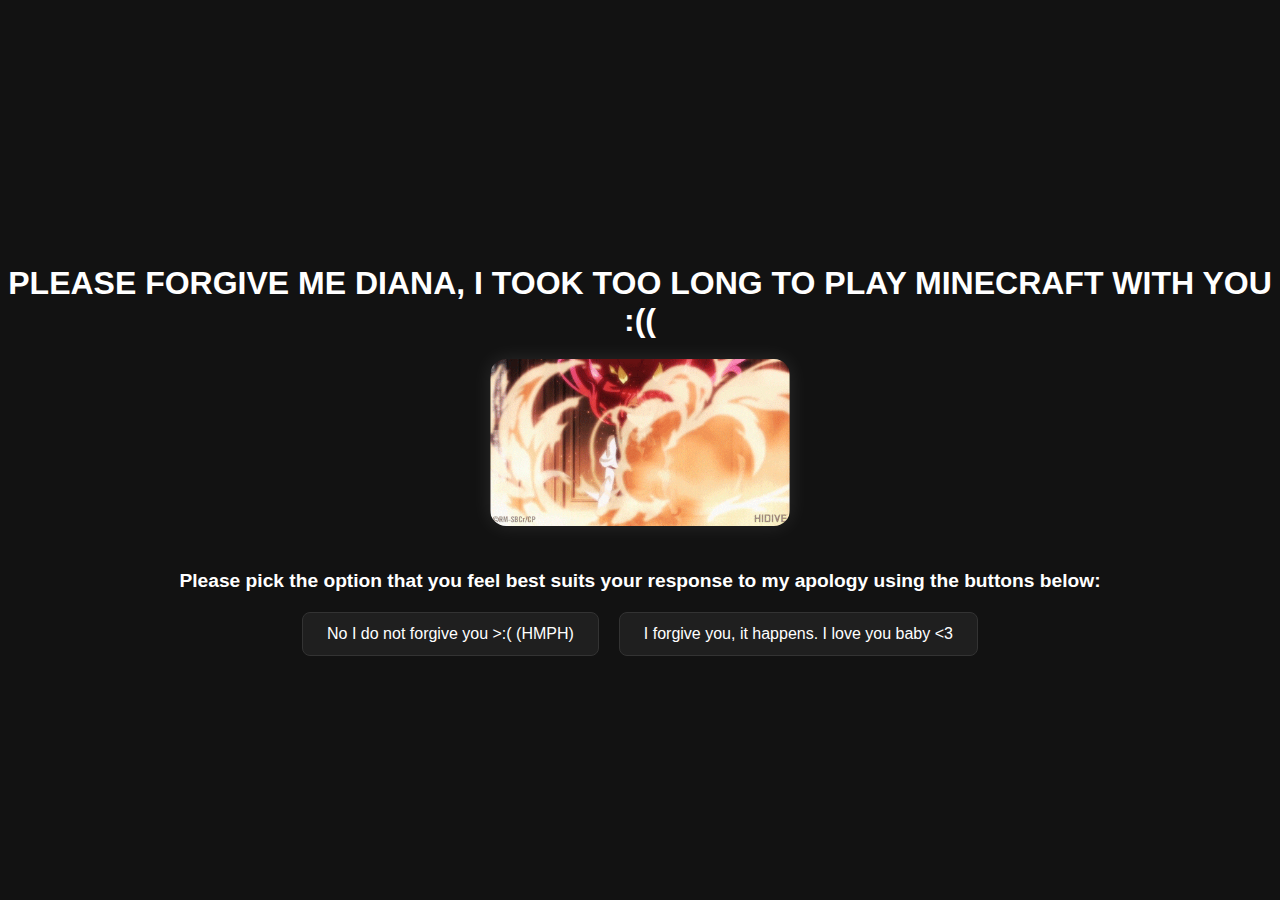
==== index.html @ ff0c7d86 "trying to change the title in the final cycle" ====
<!DOCTYPE html>
<html lang="en">
<head>
  <meta charset="UTF-8" />
  <meta name="viewport" content="width=device-width, initial-scale=1.0"/>
  <title>I APOLOGIZE</title>
  <link rel="stylesheet" href="styles.css" />
</head>
<body>
  <div class="container">
    <h1 class="page-title" id="pageTitle">PLEASE FORGIVE ME DIANA, I TOOK TOO LONG TO PLAY MINECRAFT WITH YOU :((</h1>

    <img src="angry_gif_index.gif" alt="Animated Gif" class="gif" id="mainGif" />

    <p class="gif-description" id="gifText">Please pick the option that you feel best suits your response to my apology using the buttons below:</p>

    <div class="buttons">
      <a href="#" class="btn" id="cycleToPage1">No I do not forgive you >:( (HMPH)</a>
      <a href="page2.html" class="btn">I forgive you, it happens. I love you baby <3</a>
    </div>
  </div>

  <script>
    // Get the current iteration count from sessionStorage
    let count = parseInt(sessionStorage.getItem('page1ButtonClicks')) || 0;

    // Get references to the elements we need to modify
    const button = document.getElementById('cycleToPage1');
    const gif = document.getElementById('mainGif');
    const text = document.getElementById('gifText');
    const title = document.getElementById('pageTitle');

    // Define the GIFs for different iterations
    const gifs = [
      'angry_gif_index.gif',           // GIF for iteration 1
      'angry_gif_index_2.gif',    // GIF for iteration 2
      'angry_gif_index_3.gif',     // GIF for iteration 3
      'angry_gif_index_4.gif',      // GIF for iteration 4
      'final_gif_index_5.gif',          // GIF for iteration 5
    ];

    const textChanges = 'Are you sure :(( PLEASE FORGIVE ME BABY I DIDNT MEAN IT AT ALL'

    // Check if it's the 4th iteration and modify page content
    if (count > 0) {
      gif.src = gifs[count];  // Change to the "alternate" GIF
    
      if (count === 5){
        text.style.fontSize = '1.8rem'; // Make text larger
        title.style.fontSize = '2.5rem'; // Increase title font size
        title.textContent = textChanges; // Add in special text for the 5th iteration
      }

    //   if (count === 5){
    //     // Add in special text for the 5th iteration
    //     text.textContent = textChanges
    //   }

    }

    // Event listener for the button click
    button.addEventListener('click', function(e) {
      e.preventDefault(); // Prevent the default anchor link behavior
      count++;

      // Store the new count in sessionStorage
      sessionStorage.setItem('page1ButtonClicks', count);

      // Change the GIF for each iteration
      if (count < 5) {
        gif.src = gifs[count]; // Update GIF for each iteration
        window.location.href = 'index.html';  // Cycle back to the same page
      } else if (count === 5) {
        // Reset after 5 iterations and go to page1.html
        sessionStorage.removeItem('page1ButtonClicks'); // Reset the cycle
        window.location.href = 'page1.html'; // Go to page1.html after 5th iteration
      }
    });
  </script>
</body>
</html>
---- styles.css ----
/* Global dark mode background and text */
body {
    margin: 0;
    padding: 0;
    background-color: #121212;
    color: #ffffff;
    font-family: 'Segoe UI', Tahoma, Geneva, Verdana, sans-serif;
    display: flex;
    justify-content: center;
    align-items: center;
    height: 100vh;
  }
  
  /* Centering container */
  .container {
    text-align: center;
  }
  
  /* Styling the GIF */
  .gif {
    max-width: 90%;
    height: auto;
    border-radius: 16px;
    box-shadow: 0 0 20px rgba(255, 255, 255, 0.1);
    margin-bottom: 24px;
  }
  
  /* Button styles */
  .buttons {
    display: flex;
    justify-content: center;
    gap: 20px;
  }
  
  .btn {
    text-decoration: none;
    background-color: #1f1f1f;
    color: #ffffff;
    padding: 12px 24px;
    border-radius: 8px;
    border: 1px solid #333;
    transition: background-color 0.3s ease, transform 0.2s;
  }
  
  .btn:hover {
    background-color: #333;
    transform: translateY(-2px);
  }
  

  .page-title {
    font-size: 2rem;
    margin-bottom: 20px;
    color: #ffffff;
  }
  

  .gif-description {
    font-weight: bold;
    color: #ffffff;
    margin-top: 20px;
    margin-bottom: 30px;
    font-size: 1.1rem;
  }
  

/* You can customize these more if you want */
.page-title {
    font-size: 2rem;
    margin-bottom: 20px;
    color: #ffffff;
    transition: font-size 0.3s ease;
  }
  
  .gif-description {
    font-weight: bold;
    color: #ffffff;
    margin-top: 20px;
    margin-bottom: 30px;
    font-size: 1.1rem;
    transition: font-size 0.3s ease;
  }
  
/* GIF styling */
.gif {
    max-width: 300px;
    max-height: 300px;
    margin-bottom: 20px;
  }
  
  /* Text styling */
  .gif-description {
    font-weight: bold;
    font-size: 1.2rem;
    margin-bottom: 20px;
  }
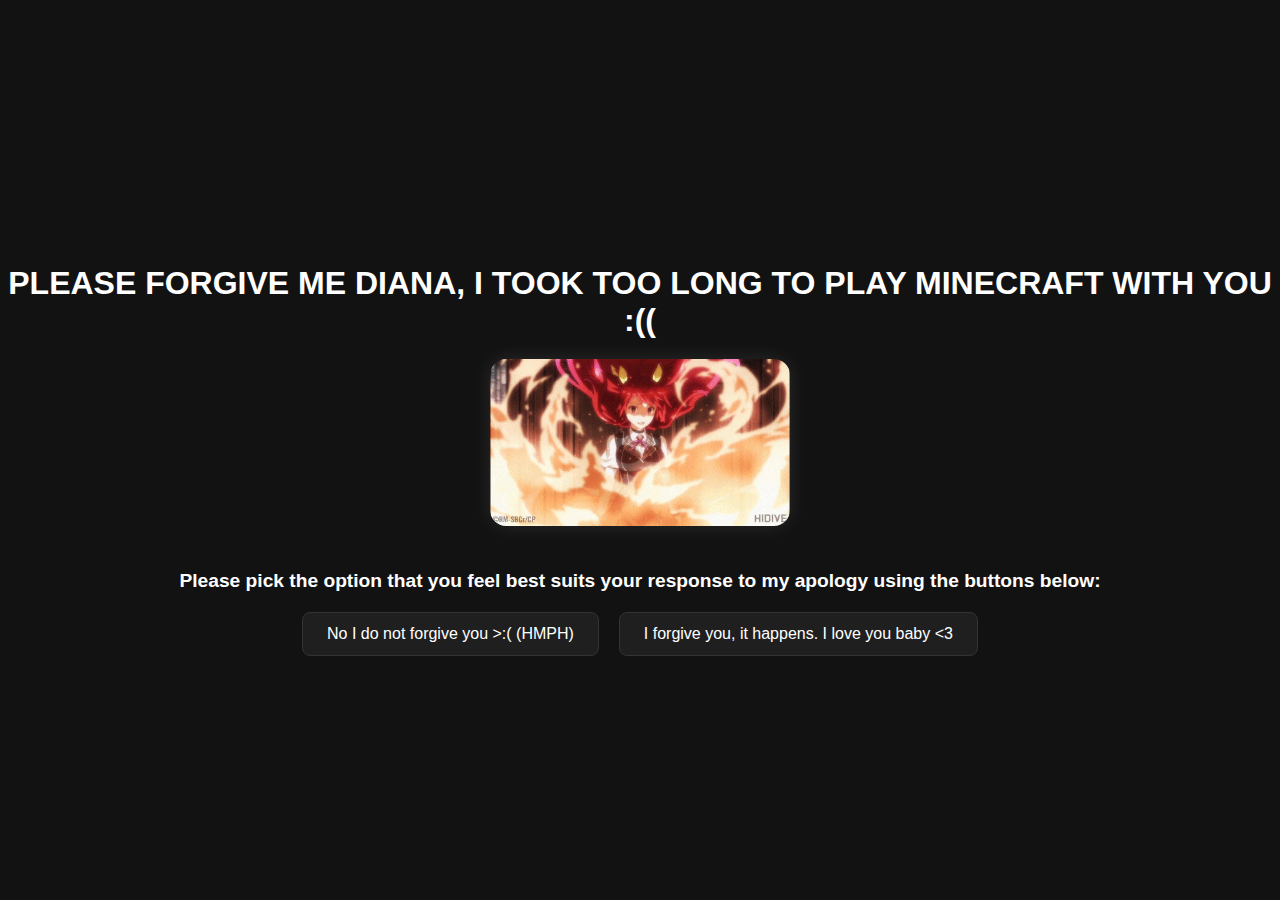
==== commit 52b4402e: "another test" ====
--- a/index.html
+++ b/index.html
@@ -45,7 +45,7 @@
     if (count > 0) {
       gif.src = gifs[count];  // Change to the "alternate" GIF
     
-      if (count === 5){
+      if (count === 4){
         text.style.fontSize = '1.8rem'; // Make text larger
         title.style.fontSize = '2.5rem'; // Increase title font size
         title.textContent = textChanges; // Add in special text for the 5th iteration
@@ -67,10 +67,13 @@
       sessionStorage.setItem('page1ButtonClicks', count);
 
       // Change the GIF for each iteration
-      if (count < 5) {
+      if (count < 4) {
         gif.src = gifs[count]; // Update GIF for each iteration
         window.location.href = 'index.html';  // Cycle back to the same page
-      } else if (count === 5) {
+      } else if (count === 4) {
+
+        title.textContent = textChanges; // Add in special text for the 5th iteration
+
         // Reset after 5 iterations and go to page1.html
         sessionStorage.removeItem('page1ButtonClicks'); // Reset the cycle
         window.location.href = 'page1.html'; // Go to page1.html after 5th iteration
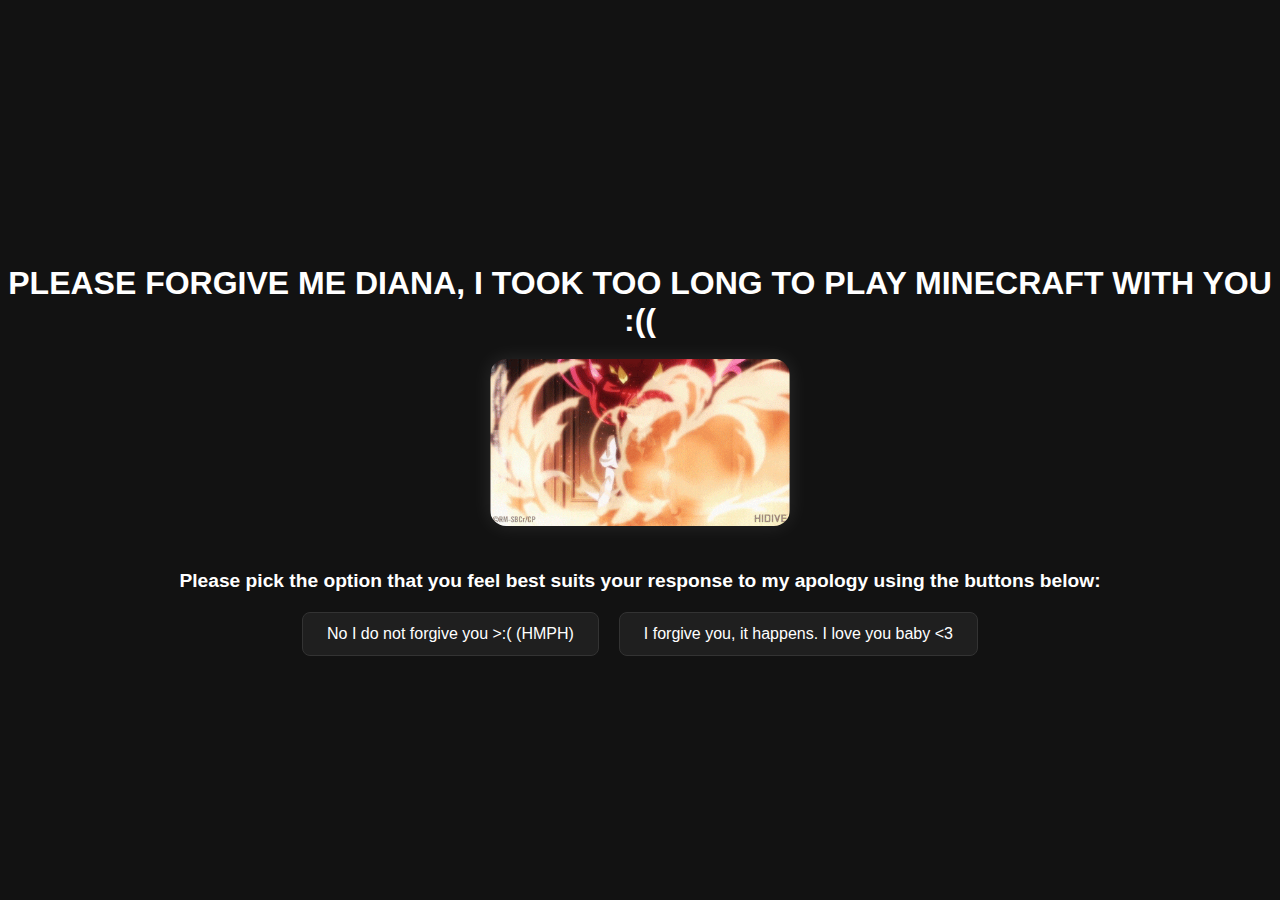
==== commit be6d6cc8: "testing more logic" ====
--- a/index.html
+++ b/index.html
@@ -45,16 +45,11 @@
     if (count > 0) {
       gif.src = gifs[count];  // Change to the "alternate" GIF
     
-      if (count === 4){
+      if (count === 5){
         text.style.fontSize = '1.8rem'; // Make text larger
         title.style.fontSize = '2.5rem'; // Increase title font size
         title.textContent = textChanges; // Add in special text for the 5th iteration
       }
-
-    //   if (count === 5){
-    //     // Add in special text for the 5th iteration
-    //     text.textContent = textChanges
-    //   }
 
     }
 
@@ -67,13 +62,13 @@
       sessionStorage.setItem('page1ButtonClicks', count);
 
       // Change the GIF for each iteration
-      if (count < 4) {
+      if (count < 5) {
         gif.src = gifs[count]; // Update GIF for each iteration
         window.location.href = 'index.html';  // Cycle back to the same page
-      } else if (count === 4) {
-
-        title.textContent = textChanges; // Add in special text for the 5th iteration
-
+        if (count === 4){
+            title.textContent = textChanges; // Add in special text for the 5th iteration
+        }
+      } else if (count === 5) {
         // Reset after 5 iterations and go to page1.html
         sessionStorage.removeItem('page1ButtonClicks'); // Reset the cycle
         window.location.href = 'page1.html'; // Go to page1.html after 5th iteration
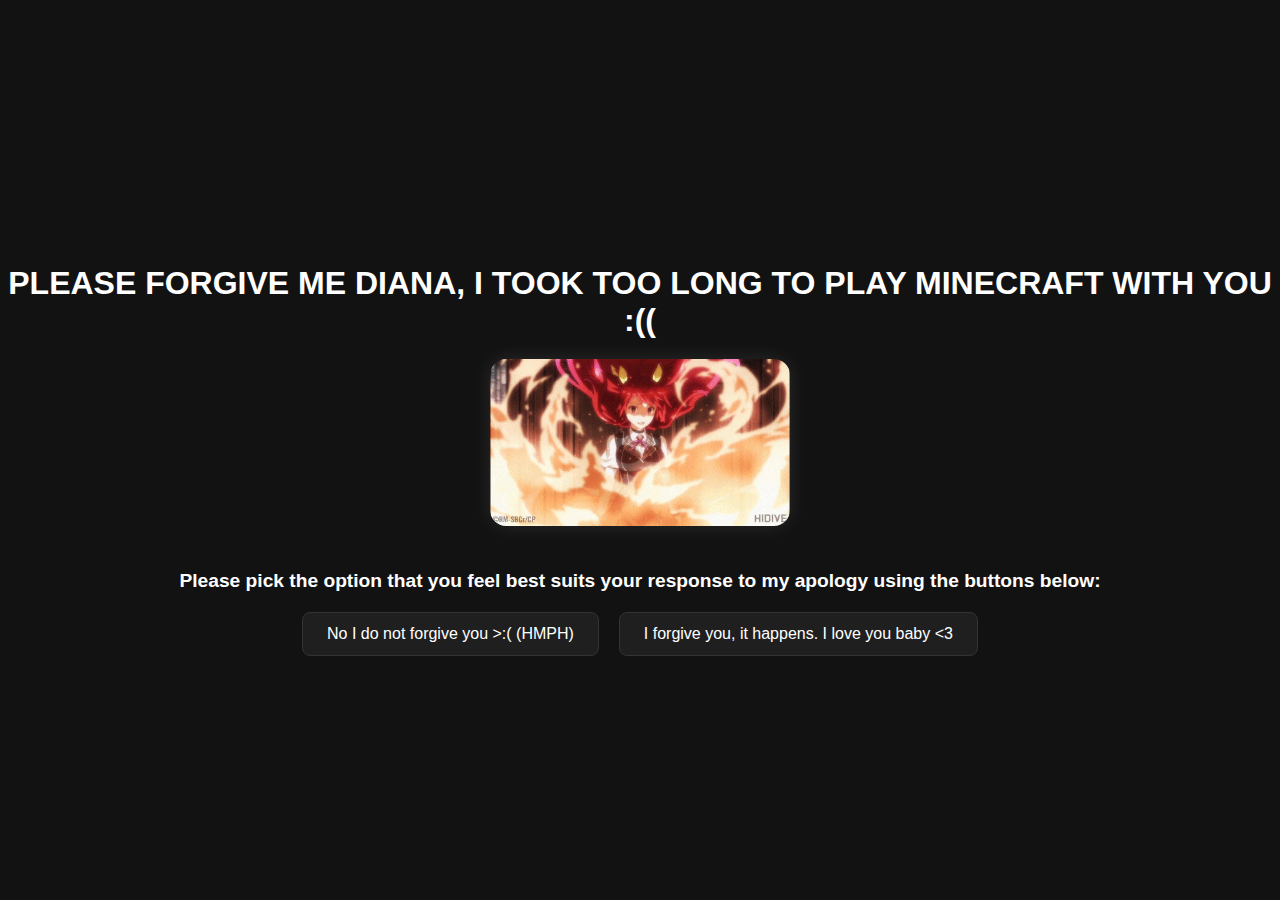
==== commit e9c23851: "more logic testing in the scripts" ====
--- a/index.html
+++ b/index.html
@@ -45,7 +45,7 @@
     if (count > 0) {
       gif.src = gifs[count];  // Change to the "alternate" GIF
     
-      if (count === 5){
+      if (count === 4){
         text.style.fontSize = '1.8rem'; // Make text larger
         title.style.fontSize = '2.5rem'; // Increase title font size
         title.textContent = textChanges; // Add in special text for the 5th iteration
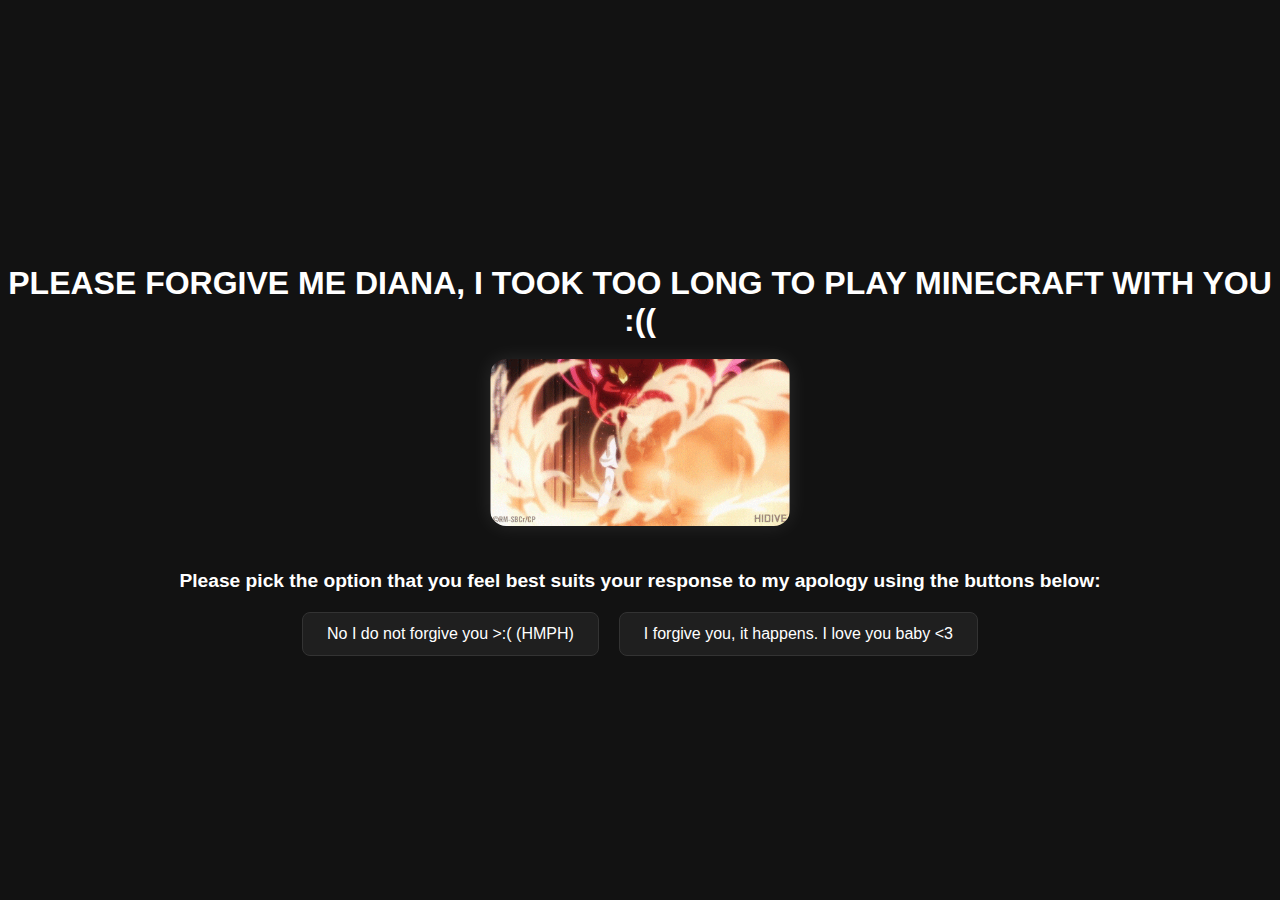
==== commit 33d64630: "helped code" ====
--- a/index.html
+++ b/index.html
@@ -42,15 +42,13 @@
     const textChanges = 'Are you sure :(( PLEASE FORGIVE ME BABY I DIDNT MEAN IT AT ALL'
 
     // Check if it's the 4th iteration and modify page content
-    if (count > 0) {
-      gif.src = gifs[count];  // Change to the "alternate" GIF
-    
-      if (count === 4){
-        text.style.fontSize = '1.8rem'; // Make text larger
-        title.style.fontSize = '2.5rem'; // Increase title font size
-        title.textContent = textChanges; // Add in special text for the 5th iteration
-      }
-
+    if (count === 4) {
+      gif.src = gifs[count];  // Change to the "final" GIF for the 5th iteration
+      text.style.fontSize = '1.8rem'; // Make text larger
+      title.style.fontSize = '2.5rem'; // Increase title font size
+      title.textContent = textChanges; // Change the title on the 5th iteration
+    } else if (count < 4) {
+      gif.src = gifs[count];  // Change the GIF for each iteration
     }
 
     // Event listener for the button click
@@ -61,13 +59,15 @@
       // Store the new count in sessionStorage
       sessionStorage.setItem('page1ButtonClicks', count);
 
-      // Change the GIF for each iteration
-      if (count < 5) {
+      // Change the GIF and title on the 5th iteration
+      if (count === 4) {
+        gif.src = gifs[count];  // Set the final GIF
+        title.textContent = textChanges; // Update the title text
+        title.style.fontSize = '2.5rem'; // Make the title bigger
+        text.style.fontSize = '1.8rem'; // Make the text larger
+      } else if (count < 4) {
         gif.src = gifs[count]; // Update GIF for each iteration
         window.location.href = 'index.html';  // Cycle back to the same page
-        if (count === 4){
-            title.textContent = textChanges; // Add in special text for the 5th iteration
-        }
       } else if (count === 5) {
         // Reset after 5 iterations and go to page1.html
         sessionStorage.removeItem('page1ButtonClicks'); // Reset the cycle
